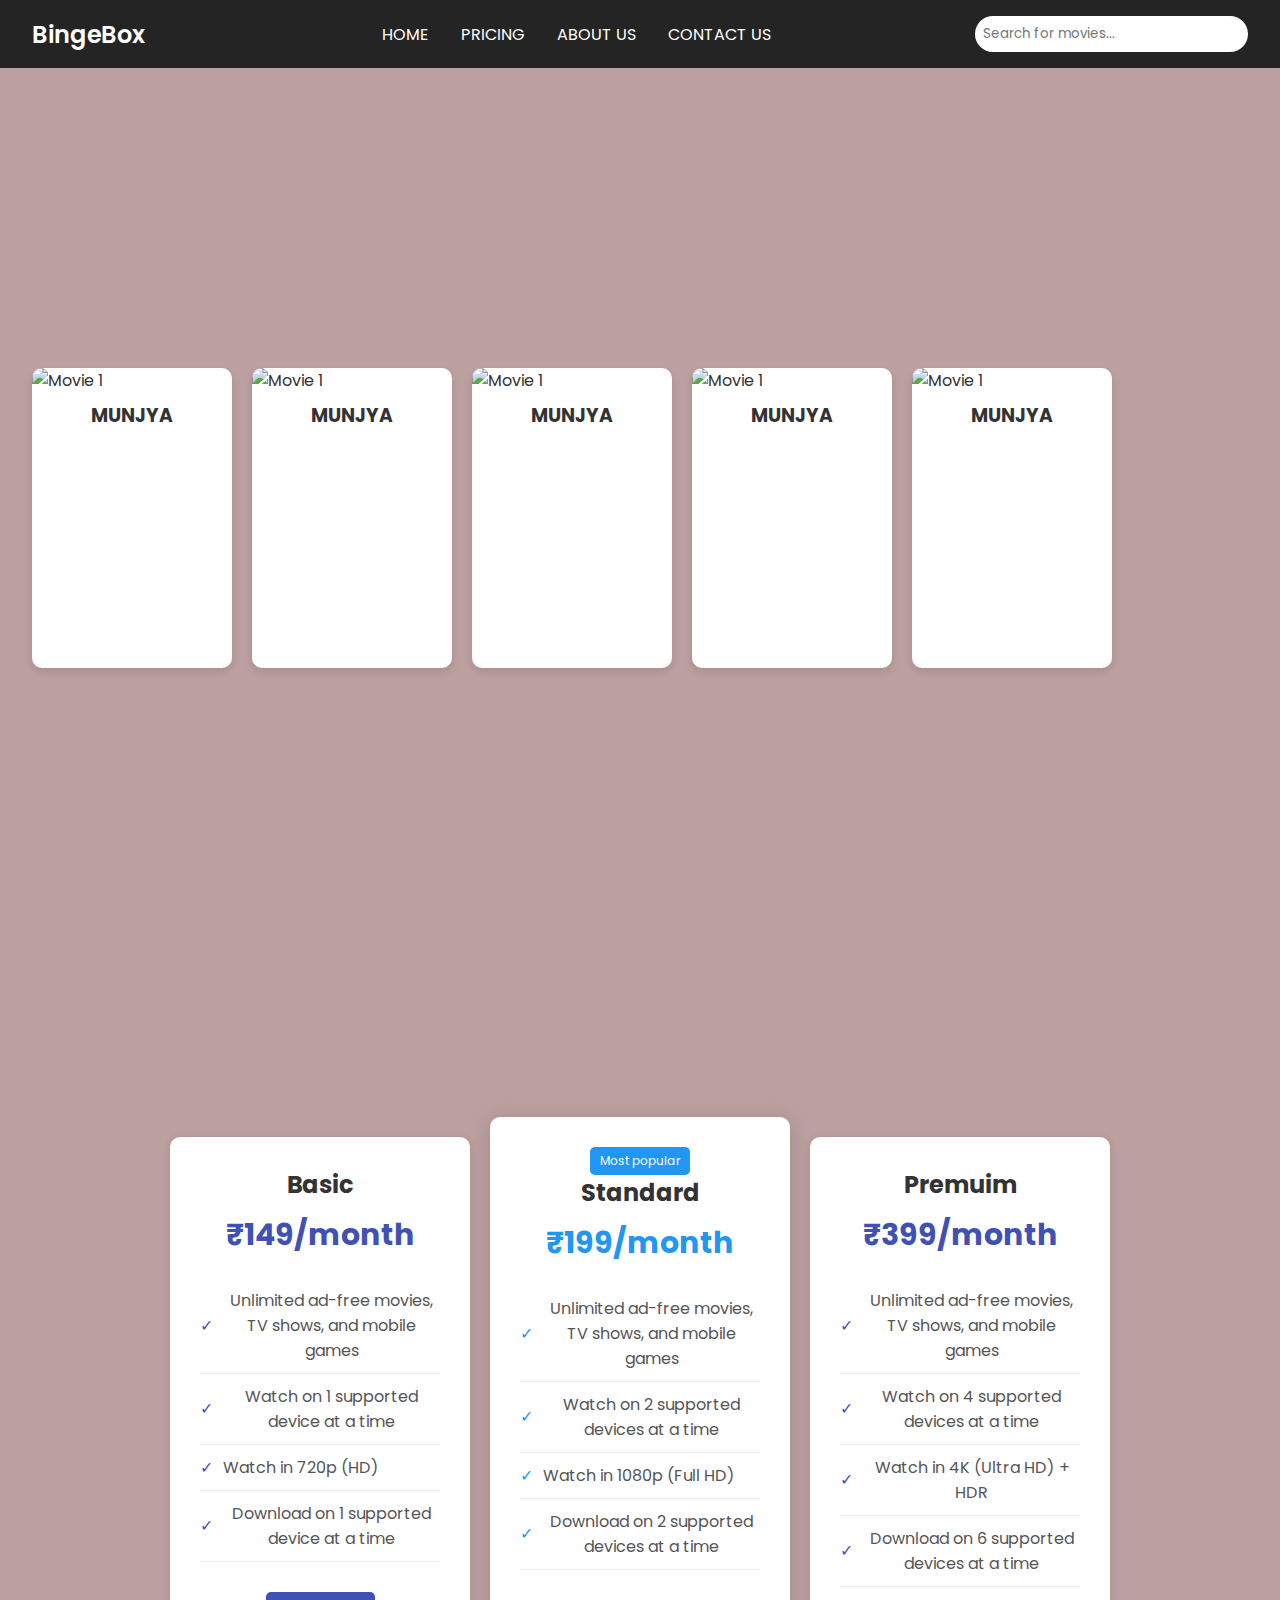
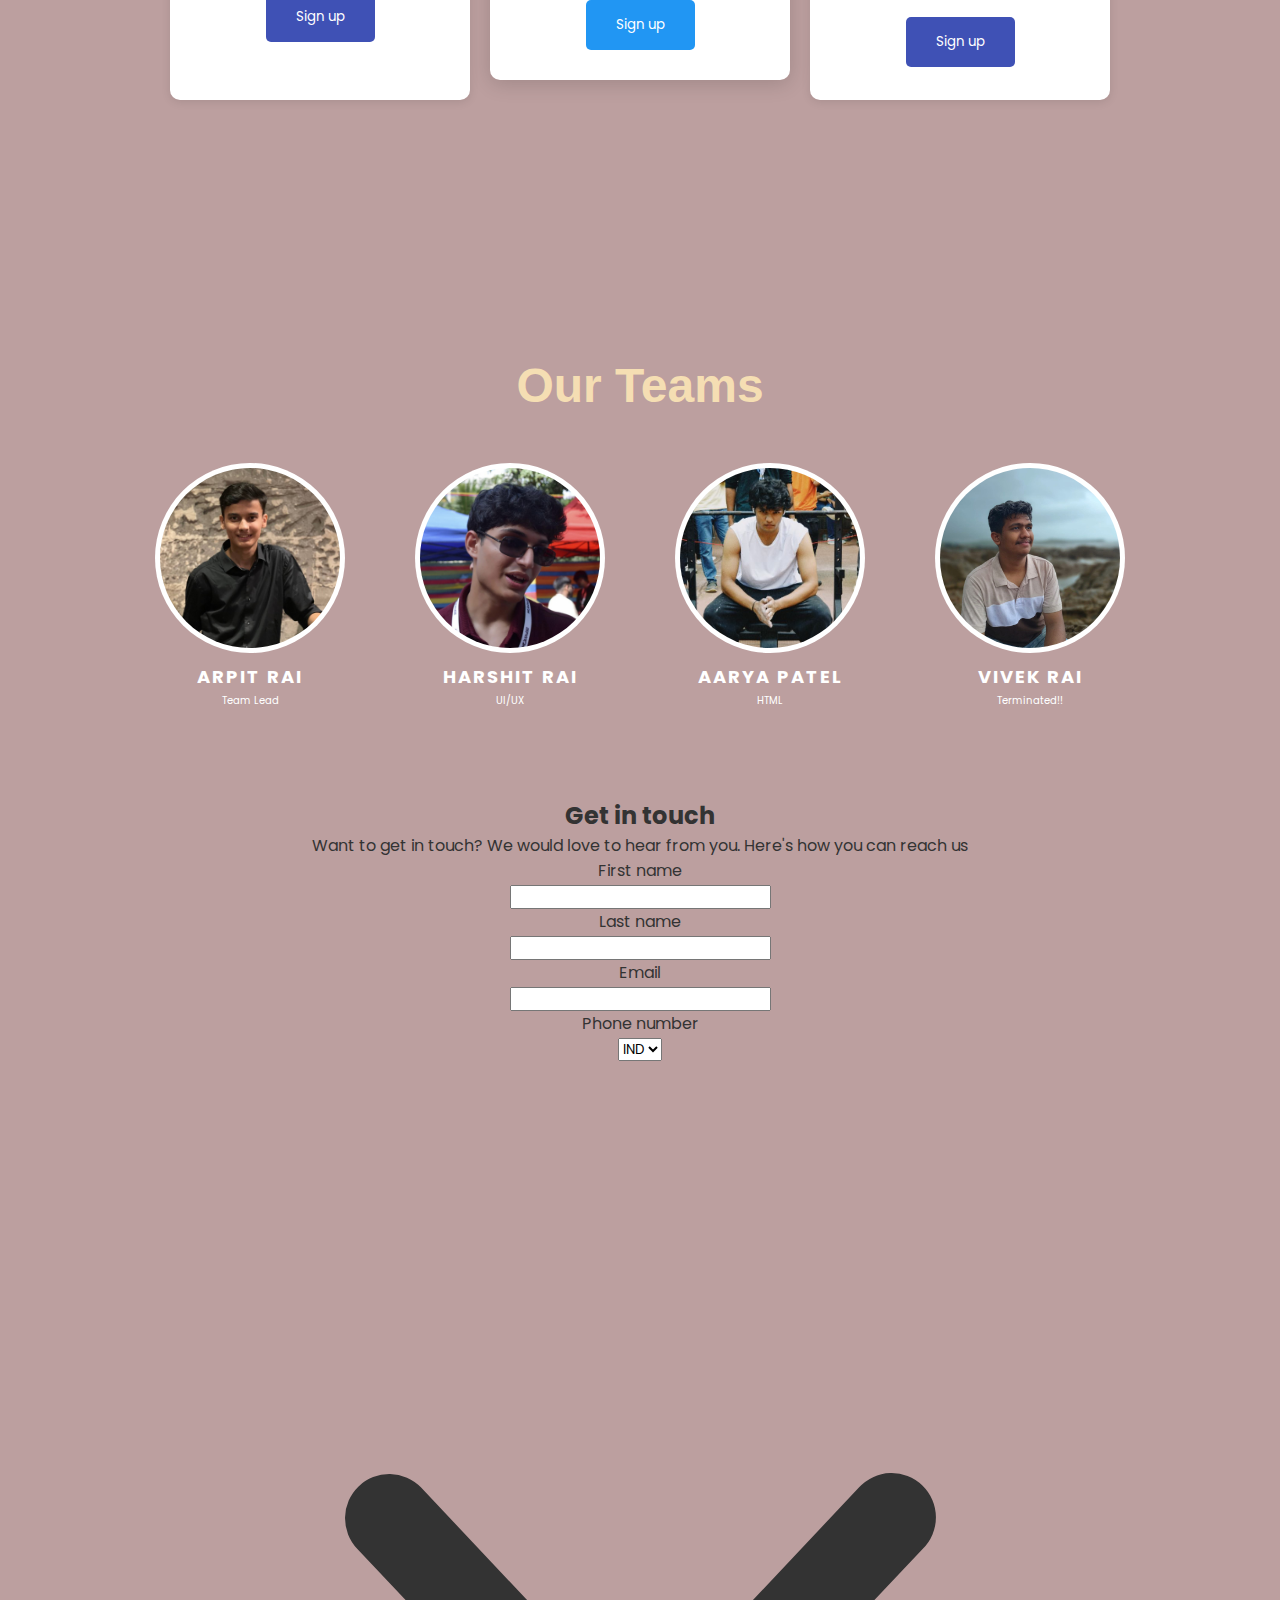
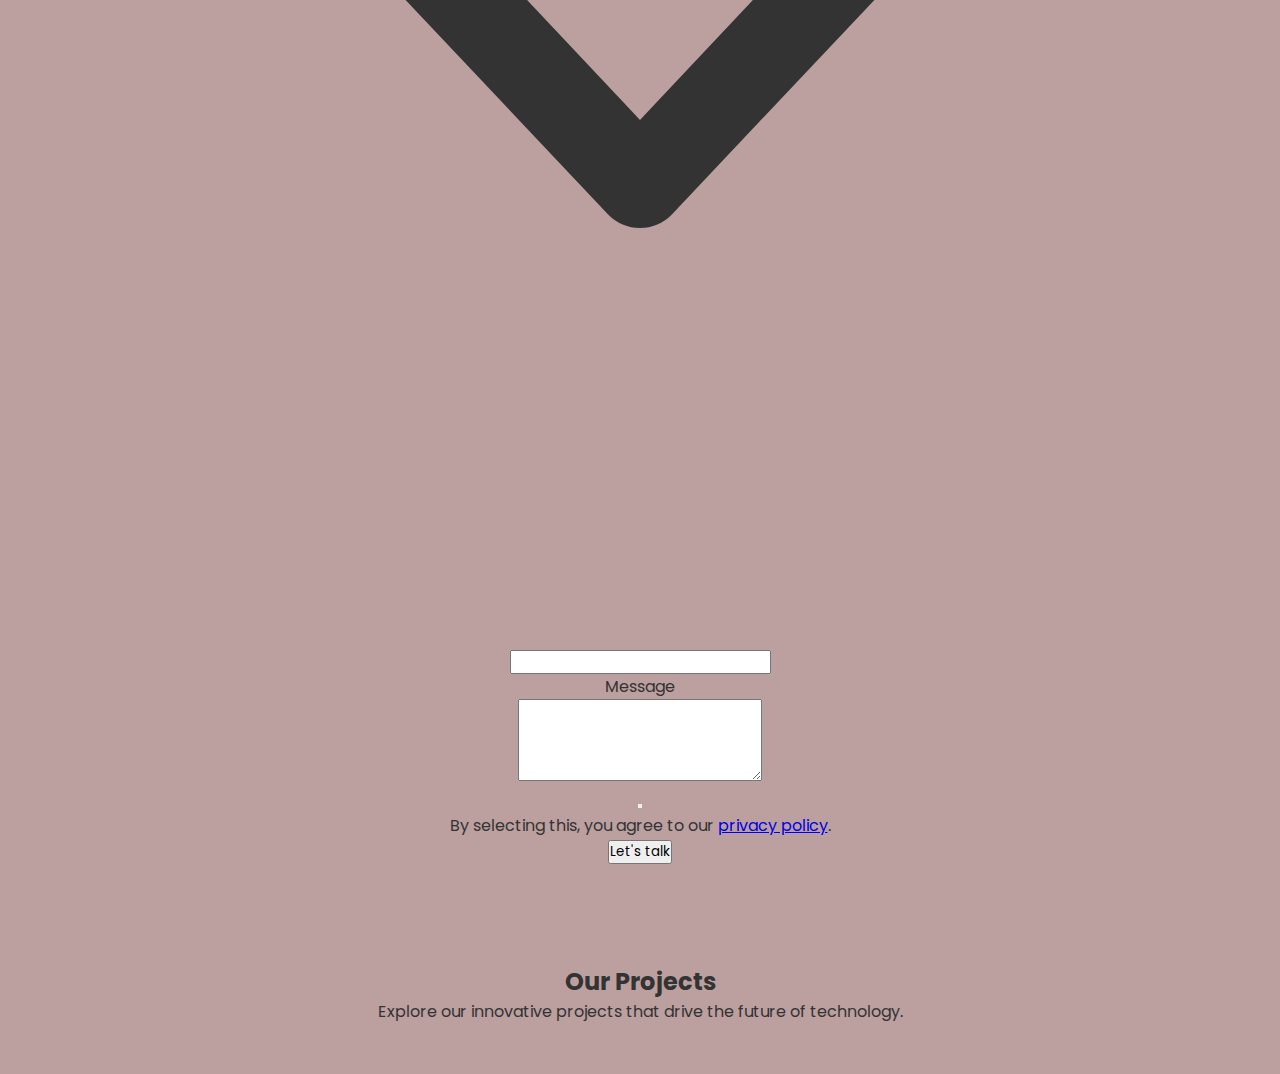
==== index.html @ 95ad0267 "BingeBox" ====
<!DOCTYPE html>
<html lang="en">

<head>
  <meta charset="UTF-8" />
  <meta name="viewport" content="width=device-width, initial-scale=1.0" />
  <title>BingeBox</title>
  <link rel="stylesheet" href="styles.css" />
  <link href="https://fonts.googleapis.com/css2?family=Poppins:wght@300;400;600&display=swap" rel="stylesheet" />
  <link rel="stylesheet" href="https://cdnjs.cloudflare.com/ajax/libs/font-awesome/4.7.0/css/font-awesome.min.css">
  <script src="https://cdn.tailwindcss.com"></script>
</head>

<body>
  <!-- Navbar -->
  <nav class="navbar">
    <div class="logo">BingeBox</div>
    <ul class="nav-links">
      <li><a href="#">HOME</a></li>
      <li><a href="#pricing">PRICING</a></li>
      <li><a href="#about">ABOUT US</a></li>
      <li><a href="#contactus">CONTACT US</a></li>
      
      <!-- <li><a href="#">LOGIN</a></li> -->
    </ul>
    <div class="search-box">
      <input type="text" placeholder="Search for movies..." />
    </div>
    <div class="hamburger">
      <span></span>
      <span></span>
      <span></span>
    </div>
  </nav>

  <!-- Movie Grid Section -->
  <section class="carousel">
    <div class="movie-grid">
      <div class="movie-card">
        <img
          src="https://img.etimg.com/thumb/width-1200,height-1200,imgsize-1774935,resizemode-75,msid-112650379/magazines/panache/munjya-tv-release-date-watch-the-hit-horror-comedy-this-week-on-television-before-ott-debut-check-details.jpg"
          alt="Movie 1" />
        <h3>MUNJYA</h3>
      </div>

      <div class="movie-card">
        <img
          src="https://img.etimg.com/thumb/width-1200,height-1200,imgsize-1774935,resizemode-75,msid-112650379/magazines/panache/munjya-tv-release-date-watch-the-hit-horror-comedy-this-week-on-television-before-ott-debut-check-details.jpg"
          alt="Movie 1" />
        <h3>MUNJYA</h3>
      </div>

      <div class="movie-card">
        <img
          src="https://img.etimg.com/thumb/width-1200,height-1200,imgsize-1774935,resizemode-75,msid-112650379/magazines/panache/munjya-tv-release-date-watch-the-hit-horror-comedy-this-week-on-television-before-ott-debut-check-details.jpg"
          alt="Movie 1" />
        <h3>MUNJYA</h3>
      </div>

      <div class="movie-card">
        <img
          src="https://img.etimg.com/thumb/width-1200,height-1200,imgsize-1774935,resizemode-75,msid-112650379/magazines/panache/munjya-tv-release-date-watch-the-hit-horror-comedy-this-week-on-television-before-ott-debut-check-details.jpg"
          alt="Movie 1" />
        <h3>MUNJYA</h3>
      </div>

      <div class="movie-card">
        <img
          src="https://img.etimg.com/thumb/width-1200,height-1200,imgsize-1774935,resizemode-75,msid-112650379/magazines/panache/munjya-tv-release-date-watch-the-hit-horror-comedy-this-week-on-television-before-ott-debut-check-details.jpg"
          alt="Movie 1" />
        <h3>MUNJYA</h3>
      </div>
      <!-- Add more movie cards as needed -->
    </div>
  </section>

  <section id="pricing" class="pricing-grid">
    <div class="pricing-table">
      <div class="pricing-card">
        <h2>Basic</h2>
        <!-- <p>The essentials to provide your best work for clients.</p> -->
        <div class="price">₹149<span>/month</span></div>
        <ul>
          <li>Unlimited ad-free movies, TV shows, and mobile games</li>
          <li>Watch on 1 supported device at a time</li>
          <li>Watch in 720p (HD)</li>
          <li>Download on 1 supported device at a time</li>
        </ul>
        <button>Sign up</button>
      </div>
      <div class="pricing-card most-popular">
        <div class="most-popular-badge">Most popular</div>
        <h2>Standard</h2>
        <!-- <p>The perfect plan for growing businesses.</p> -->
        <div class="price">₹199<span>/month</span></div>
        <ul>
          <li>Unlimited ad-free movies, TV shows, and mobile games</li>
          <li>Watch on 2 supported devices at a time</li>
          <li>Watch in 1080p (Full HD)</li>
          <li>Download on 2 supported devices at a time</li>
        </ul>
        <button>Sign up</button>
      </div>
      <div class="pricing-card">
        <h2>Premuim</h2>
        <!-- <p>The ultimate plan for large businesses.</p> -->
        <div class="price">₹399<span>/month</span></div>
        <ul>
          <li>Unlimited ad-free movies, TV shows, and mobile games</li>
          <li>Watch on 4 supported devices at a time</li>
          <li>Watch in 4K (Ultra HD) + HDR</li>
          <li>Download on 6 supported devices at a time</li>
        </ul>
        <button>Sign up</button>
      </div>
    </div>
  </section>
  <!-- <section id="home">
    <div class="hero">
      <h1>Welcome to Our Team Page</h1>
    </div>
  </section> -->

  <!-- <section id="about">
    <h2>About Us</h2>
    <p>
      We are a dedicated team of four members working on various innovative
      projects.
    </p>
    <div class="team-container">
      <div class="team-member">
        <div class="member-info">
          <div class="image-container">
            <img src="linkedin dp.jpg" alt="Member 1" />
          </div>
          <h3>Arpit Rai</h3>
          <p>Team Lead</p>
          <p>
            Lorem ipsum dolor sit amet, consectetur adipiscing elit. Praesent
            id dolor dui, dapibus gravida elit.
          </p>
        </div>
      </div>
      <div class="team-member">
        <div class="member-info">
          <div class="image-container">
            <img src="member2.jpg" alt="Member 2" />
          </div>
          <h3>Harshit Rai</h3>
          <p>Role: UX Designer</p>
          <p>
            Lorem ipsum dolor sit amet, consectetur adipiscing elit. Praesent
            id dolor dui, dapibus gravida elit.
          </p>
        </div>
      </div>
      <div class="team-member">
        <div class="member-info">
          <div class="image-container">
            <img src="member3.jpg" alt="Member 3" />
          </div>
          <h3>Vivek Rai</h3>
          <p>Role: Notice Period</p>
          <p>
            Lorem ipsum dolor sit amet, consectetur adipiscing elit. Praesent
            id dolor dui, dapibus gravida elit.
          </p>
        </div>
      </div>
      <div class="team-member">
        <div class="member-info">
          <div class="image-container">
            <img src="member4.jpg" alt="Member 4" />
          </div>
          <h3>Aarya Patel</h3>
          <p>Role: HTML Learner</p>
          <p>
            Lorem ipsum dolor sit amet, consectetur adipiscing elit. Praesent
            id dolor dui, dapibus gravida elit.
          </p>
        </div>
      </div>
    </div>
  </section> -->

  <section id="about">
    <div class="wrapper">
      <h1>Our Teams</h1>
      <div class="our-teams">
        <div class="team-member">
          <div class="member-img">
            <img src="linkedin dp.jpg" alt="">
            <div class="social_media">
              <div class="facebook item"><a href=""><i class="fa fa-facebook" aria-hidden="true"></i></a></div>
              <div class="facebook item"><a href="https://www.instagram.com/arpitr18/?__pwa=1"><i class="fa fa-instagram" aria-hidden="true"></i></a> </div>
              <div class="facebook item"><a href="https://www.linkedin.com/in/arpitr18/"><i class="fa fa-linkedin" aria-hidden="true"></i></a> </div>
            </div>
          </div>
          <h3>Arpit Rai</h3>
          <span>Team Lead</span>
        </div>
        <!-- Team Member 2 -->
        <div class="team-member">
          <div class="member-img">
            <img src="harshit.jpg" alt="">
            <div class="social_media">
              <div class="facebook item"><i class="fa fa-facebook-f" aria-hidden="true"></i> </div>
              <div class="instagram item"><i class="fa fa-instagram" aria-hidden="true"></i> </div>
              <div class="linkedin item"><i class="fa fa-linkedin" aria-hidden="true"></i> </div>
            </div>
          </div>
          <h3>Harshit Rai</h3>
          <span>UI/UX</span>
        </div>
        <!-- Team Member 3 -->
        <div class="team-member">
          <div class="member-img">
            <img src="aarya.jpg" alt="">
            <div class="social_media">
              <div class="facebook item"><i class="fa fa-facebook-f" aria-hidden="true"></i> </div>
              <div class="facebook item"><i class="fa fa-instagram" aria-hidden="true"></i> </div>
              <div class="facebook item"><i class="fa fa-linkedin" aria-hidden="true"></i> </div>
            </div>
          </div>
          <h3>Aarya Patel</h3>
          <span>HTML</span>
        </div>
        <!-- Team Member 4 -->
        <div class="team-member">
          <div class="member-img">
            <img src="petlu.jpg" alt="">
            <div class="social_media">
              <div class="facebook item"><i class="fa fa-facebook-f" aria-hidden="true"></i> </div>
              <div class="facebook item"><i class="fa fa-instagram" aria-hidden="true"></i> </div>
              <div class="facebook item"><i class="fa fa-linkedin" aria-hidden="true"></i> </div>
            </div>
          </div>
          <h3>Vivek Rai</h3>
          <span>Terminated!! </span>
        </div>
      </div>
    </div>
  </section>

  <section id="contactus">
    <div class="isolate bg-white px-6 py-24 sm:py-32 lg:px-8">
      <div class="absolute inset-x-0 top-[-10rem] -z-10 transform-gpu overflow-hidden blur-3xl sm:top-[-20rem]"
        aria-hidden="true">
        <!-- <div
          class="relative left-1/2 -z-10 aspect-[1155/678] w-[36.125rem] max-w-none -translate-x-1/2 rotate-[30deg] bg-gradient-to-tr from-[#ff80b5] to-[#9089fc] opacity-30 sm:left-[calc(50%-40rem)] sm:w-[72.1875rem]"
          style="
              clip-path: polygon(
                74.1% 44.1%,
                100% 61.6%,
                97.5% 26.9%,
                85.5% 0.1%,
                80.7% 2%,
                72.5% 32.5%,
                60.2% 62.4%,
                52.4% 68.1%,
                47.5% 58.3%,
                45.2% 34.5%,
                27.5% 76.7%,
                0.1% 64.9%,
                17.9% 100%,
                27.6% 76.8%,
                76.1% 97.7%,
                74.1% 44.1%
              );"></div>
   -->
      </div>
      <!--  -->
      <div class="mx-auto max-w-2xl text-center">
        <h2 class="text-3xl font-bold tracking-tight text-gray-900 sm:text-4xl">
          Get in touch
        </h2>
        <p class="mt-2 text-lg leading-8 text-gray-600">
          Want to get in touch? We would love to hear from you. Here's how you can reach us
        </p>
      </div>
      <form action="#" method="POST" class="mx-auto mt-16 max-w-xl sm:mt-20">
        <div class="grid grid-cols-1 gap-x-8 gap-y-6 sm:grid-cols-2">
          <div>
            <label for="first-name" class="block text-sm font-semibold leading-6 text-gray-900">First name</label>
            <div class="mt-2.5">
              <input type="text" name="first-name" id="first-name" autocomplete="given-name"
                class="block w-full rounded-md border-0 px-3.5 py-2 text-gray-900 shadow-sm ring-1 ring-inset ring-gray-300 placeholder:text-gray-400 focus:ring-2 focus:ring-inset focus:ring-indigo-600 sm:text-sm sm:leading-6" />
            </div>
          </div>
          <div>
            <label for="last-name" class="block text-sm font-semibold leading-6 text-gray-900">Last name</label>
            <div class="mt-2.5">
              <input type="text" name="last-name" id="last-name" autocomplete="family-name"
                class="block w-full rounded-md border-0 px-3.5 py-2 text-gray-900 shadow-sm ring-1 ring-inset ring-gray-300 placeholder:text-gray-400 focus:ring-2 focus:ring-inset focus:ring-indigo-600 sm:text-sm sm:leading-6" />
            </div>
          </div>
        </div>
        <div class="sm:col-span-2">
          <label for="email" class="block text-sm font-semibold leading-6 text-gray-900">Email</label>
          <div class="mt-2.5">
            <input type="email" name="email" id="email" autocomplete="email"
              class="block w-full rounded-md border-0 px-3.5 py-2 text-gray-900 shadow-sm ring-1 ring-inset ring-gray-300 placeholder:text-gray-400 focus:ring-2 focus:ring-inset focus:ring-indigo-600 sm:text-sm sm:leading-6" />
          </div>
        </div>
        <div class="sm:col-span-2">
          <label for="phone-number" class="block text-sm font-semibold leading-6 text-gray-900">Phone number</label>
          <div class="relative mt-2.5">
            <div class="absolute inset-y-0 left-0 flex items-center">
              <label for="country" class="sr-only">Country</label>
              <select id="country" name="country"
                class="h-full rounded-md border-0 bg-transparent bg-none py-0 pl-4 pr-9 text-gray-400 focus:ring-2 focus:ring-inset focus:ring-indigo-600 sm:text-sm">
                <option>IND</option>
                <option>US</option>
                <option>CA</option>
                <option>EU</option>
              </select>
              <svg class="pointer-events-none absolute right-3 top-0 h-full w-5 text-gray-400" viewBox="0 0 20 20"
                fill="currentColor" aria-hidden="true">
                <path fill-rule="evenodd"
                  d="M5.23 7.21a.75.75 0 011.06.02L10 11.168l3.71-3.938a.75.75 0 111.08 1.04l-4.25 4.5a.75.75 0 01-1.08 0l-4.25-4.5a.75.75 0 01.02-1.06z"
                  clip-rule="evenodd" />
              </svg>
            </div>
            <input type="tel" name="phone-number" id="phone-number" autocomplete="tel"
              class="block w-full rounded-md border-0 px-3.5 py-2 pl-20 text-gray-900 shadow-sm ring-1 ring-inset ring-gray-300 placeholder:text-gray-400 focus:ring-2 focus:ring-inset focus:ring-indigo-600 sm:text-sm sm:leading-6" />
          </div>
        </div>
        <div class="sm:col-span-2">
          <label for="message" class="block text-sm font-semibold leading-6 text-gray-900">Message</label>
          <div class="mt-2.5">
            <textarea name="message" id="message" rows="4"
              class="block w-full rounded-md border-0 px-3.5 py-2 text-gray-900 shadow-sm ring-1 ring-inset ring-gray-300 placeholder:text-gray-400 focus:ring-2 focus:ring-inset focus:ring-indigo-600 sm:text-sm sm:leading-6"></textarea>
          </div>
        </div>
        <div class="flex gap-x-4 sm:col-span-2">
          <div class="flex h-6 items-center">
            <!-- Enabled: "bg-indigo-600", Not Enabled: "bg-gray-200" -->
            <button type="button"
              class="flex w-8 flex-none cursor-pointer rounded-full bg-gray-200 p-px ring-1 ring-inset ring-gray-900/5 transition-colors duration-200 ease-in-out focus-visible:outline focus-visible:outline-2 focus-visible:outline-offset-2 focus-visible:outline-indigo-600"
              role="switch" aria-checked="false" aria-labelledby="switch-1-label">
              <span class="sr-only">Agree to policies</span>
  
              <span aria-hidden="true"
                class="h-4 w-4 translate-x-0 transform rounded-full bg-white shadow-sm ring-1 ring-gray-900/5 transition duration-200 ease-in-out"></span>
            </button>
          </div>
          <label class="text-sm leading-6 text-gray-600" id="switch-1-label">
            By selecting this, you agree to our
            <a href="#" class="font-semibold text-indigo-600">privacy&nbsp;policy</a>.
          </label>
        </div>
        <div class="mt-10">
          <button type="submit"
            class="block w-full rounded-md bg-indigo-600 px-3.5 py-2.5 text-center text-sm font-semibold text-white shadow-sm hover:bg-indigo-500 focus-visible:outline focus-visible:outline-2 focus-visible:outline-offset-2 focus-visible:outline-indigo-600">
            Let's talk
          </button>
        </div>
    </div>
    
  </section>


  <section id="projects">
    <h2>Our Projects</h2>
    <p>
      Explore our innovative projects that drive the future of technology.
    </p>
  </section>
  <script>
    // Toggle mobile menu
    const hamburger = document.querySelector(".hamburger");
    const navLinks = document.querySelector(".nav-links");

    hamburger.addEventListener("click", () => {
      navLinks.classList.toggle("open");
    });

    const carousel = document.querySelector(".movie-grid");
    let isPaused = false;

    carousel.addEventListener("mouseenter", () => {
      isPaused = true;
      carousel.style.animationPlayState = "paused";
    });

    carousel.addEventListener("mouseleave", () => {
      isPaused = false;
      carousel.style.animationPlayState = "running";
    });

    // const movieGrid = document.querySelector(".movie-grid");
    // const cards = document.querySelectorAll(".movie-card");

    // // Clone the movie cards to make the carousel infinite
    // cards.forEach((card) => {
    //   const clone = card.cloneNode(true);
    //   movieGrid.appendChild(clone);
    // });
  </script>
</body>

</html>
---- styles.css ----
* {
  margin: 0;
  padding: 0;
  box-sizing: border-box;
}

body {
  font-family: "Poppins", sans-serif;
  background-color: #f4f4f4;
  color: #333;
}

.navbar {
  display: flex;
  justify-content: space-between;
  align-items: center;
  padding: 1rem 2rem;
  background-color: #242424;
  color: white;
}

.navbar .logo {
  font-size: 1.5rem;
  font-weight: 600;
}

.nav-links {
  list-style-type: none;
  display: flex;
}

.nav-links li {
  margin-left: 2rem;
}

.nav-links li a {
  color: white;
  text-decoration: none;
  font-weight: 400;
  transition: color 0.3s ease;
}

.nav-links li a:hover {
  color: #ff9900;
}

.search-box input {
  padding: 0.5rem;
  border: none;
  border-radius: 25px;
  outline: none;
}

.hamburger {
  display: none;
  flex-direction: column;
  cursor: pointer;
}

.hamburger span {
  width: 25px;
  height: 3px;
  background-color: white;
  margin: 3px 0;
  transition: all 0.3s ease;
}

/* Responsive Styles */
@media (max-width: 768px) {
  .nav-links {
    position: absolute;
    right: 0;
    top: 60px;
    height: 100vh;
    width: 100%;
    background-color: #242424;
    flex-direction: column;
    align-items: center;
    justify-content: center;
    display: none;
  }

  .nav-links.open {
    display: flex;
  }

  .nav-links li {
    margin: 20px 0;
  }

  .search-box input {
    width: 150px;
  }

  .hamburger {
    display: flex;
  }
}

/* Movie Grid */

.carousel {
  position: relative;
  width: 100vw; /* Full screen width */
  height: 100vh; /* Full screen height */
  overflow: hidden;
}

.movie-grid {
  display: flex;
  justify-content: flex-start;
  align-items: center;
  height: 100%;
  gap: 20px;
  padding: 2rem;
  animation: slide-left 30s linear infinite;
}

.movie-card {
  background-color: white;
  width: 200px;
  height: 300px;
  border-radius: 10px;
  overflow: hidden;
  box-shadow: 0 4px 8px rgba(0, 0, 0, 0.1);
  transition: transform 0.3s ease, box-shadow 0.3s ease;
}

.movie-card:hover {
  transform: scale(1.5);
  
  box-shadow: 0 8px 16px rgba(0, 0, 0, 0.2);
}

.movie-card img {
  width: 100%;
  height: 85%;
}

.movie-card h3 {
  text-align: center;
  padding: 0.5rem;
}

@keyframes slide-left {
  0% {
    transform: translateX(100%);
  }
  100% {
    transform: translateX(-100%);
  }
}

/* Optional image size for consistent card display */
img {
  height: 100px;
  width: 100px;
}

/* Pricing Section */
.pricing-grid {
  display: flex;
  justify-content: center;
  align-items: center;
  gap: 20px;
  height: 100vh;
  padding: 2rem;
}
.pricing-table {
  display: flex;
  gap: 20px;
}

.pricing-card {
  background-color: white;
  border-radius: 10px;
  padding: 30px;
  box-shadow: 0px 2px 10px rgba(0, 0, 0, 0.1);
  text-align: center;
  width: 300px;
}

.pricing-card h2 {
  color: #333;
  margin-bottom: 10px;
}

.pricing-card p {
  color: #777;
  font-size: 14px;
  margin-bottom: 20px;
}

.pricing-card .price {
  font-size: 30px;
  font-weight: bold;
  color: #3f51b5;
  margin-bottom: 20px;
}

.pricing-card ul {
  list-style: none;
  padding: 0;
  margin-bottom: 30px;
}

.pricing-card ul li {
  color: #555;
  padding: 10px 0;
  border-bottom: 1px solid #eee;
  display: flex;
  align-items: center;
}

.pricing-card ul li::before {
  content: "\2713"; /* Checkmark character */
  color: #3f51b5;
  margin-right: 10px;
}

.pricing-card button {
  background-color: #3f51b5;
  color: white;
  border: none;
  padding: 15px 30px;
  border-radius: 5px;
  cursor: pointer;
  transition: background-color 0.3s;
}

.pricing-card button:hover {
  background-color: #303f9f;
}

.pricing-card.most-popular {
  transform: translateY(-20px);
  box-shadow: 0px 4px 20px rgba(0, 0, 0, 0.15);
}

.pricing-card.most-popular .price {
  color: #2196f3;
}

.pricing-card.most-popular ul li::before {
  color: #2196f3;
}

.pricing-card.most-popular button {
  background-color: #2196f3;
}

.pricing-card.most-popular button:hover {
  background-color: #1976d2;
}

.pricing-card .most-popular-badge {
  background-color: #2196f3;
  color: white;
  padding: 5px 10px;
  border-radius: 5px;
  font-size: 12px;
  margin-top: -20px;
  display: inline-block;
}
/* AboutUS */
.hero {
  text-align: center;
  padding: 100px 20px;
  color: rgb(17, 17, 17);
}

#about {
  padding: 50px;
  text-align: center;
}

.team-container {
  display: flex;
  justify-content: space-around;
  margin-top: 30px;
}

.team-member {
  position: relative;
  width: 150px;
  height: 150px;
  cursor: pointer;
  transition: all 0.3s ease;
}

.image-container {
  width: 100%;
  height: 100%;
  border-radius: 50%;
  overflow: hidden;
  margin: 0 auto;
  transition: border-radius 0.3s ease, transform 0.3s ease;
}

.team-member img {
  width: 100%;
  height: 100%;
  object-fit: cover;
  transition: transform 0.3s ease, border-radius 0.3s ease;
}

.member-info {
  position: absolute;
  top: 0;
  left: 0;
  width: 150px;
  height: 150px;
  border-radius: 50%;
  background-color: white;
  padding: 10px;
  display: flex;
  justify-content: center;
  align-items: center;
  transition: all 0.3s ease;
  overflow: hidden;
  box-shadow: 0 4px 8px rgba(0, 0, 0, 0.2);
  text-align: center;
}

.member-info h3,
.member-info p {
  display: none;
  margin: 0;
}

.team-member:hover .image-container {
  border-radius: 0;
}

.team-member:hover img {
  border-radius: 0;
  transform: scale(1);
}

.team-member:hover .member-info {
  width: 200px;
  height: 300px;
  border-radius: 20px;
  flex-direction: column;
  justify-content: flex-start;
  padding-top: 20px;
}

.team-member:hover .member-info h3,
.team-member:hover .member-info p {
  display: block;
}

#projects {
  padding: 50px;
  text-align: center;
}

#contactus {
  margin-top: 100px;
  padding: 50px;
  text-align: center;
  /* border-radius: 20px; */
}

/* Our Teams */
@import url('https://fonts.googleapis.com/css2?family=Poppins:ital,wght@0,100;0,200;0,300;0,400;0,500;0,600;0,700;0,800;0,900;1,100;1,200;1,300;1,400;1,500;1,600;1,700;1,800;1,900&display=swap');


*{
  margin: 0;
  padding: 0;
  box-sizing: border-box;
  font-family: 'Poppins' , sans-serif;
}
body{
  background: rgb(188, 159, 159);
}
.wrapper{
  margin-top: 40px;
  text-align: center;
}
.wrapper h1{
  font-family: sans-serif;
  font-size: 48px;
  color: wheat;
  margin-bottom: 25px;
}
.our-teams{
  width: auto;
  display: flex;
  justify-content: center;
  flex-wrap: wrap;
}

.our-teams .team-member{
  width: 250px;
  margin: 5px;
  color: white;
  padding: 20px;

}

.our-teams .team-member .member-img{
  background:white;
  max-width: 190px;
  width: 100%;
  height: 190px;
  margin: 0 auto;
  border-radius: 50%;
  padding: 5px;
  position: relative;
  cursor: pointer;
}

.our-teams .team-member .member-img img{
  width: 100%;
  height: 100%;
  border-radius: 50%;
}

.our-teams .team-member h3{
  text-transform: uppercase;
  font-size: 18px;
  line-height: 18px;
  letter-spacing: 2px;
  margin: 15px 0 0px;
}

.our-teams .team-member span{
  font-size: 10px;
}

.our-teams .team-member p{
  margin-top: 20px;
  font-size: 14px;
  line-height: 20px;
}

.our-teams .team-member .member-img .social_media{
  position: absolute;
  top: 5px;
  left: 5px;
  background: rgba(0,0,0,0.64);
  justify-content: center;
  width: 95%;
  height: 95%;
  border-radius: 50%;
  align-items: center;
  display: flex;
  transform: scale(0);
  transition: all 0.5s ease;
}
.our-teams .team-member .member-img .social_media .item{
  margin: 0 10px;
}

.our-teams .team-member .member-img .social_media .fab{
  color: #8c7ae6;
  font-size: 20px;
}
.our-teams .team-member .member-img:hover .social_media{
  transform: scale(1);

}
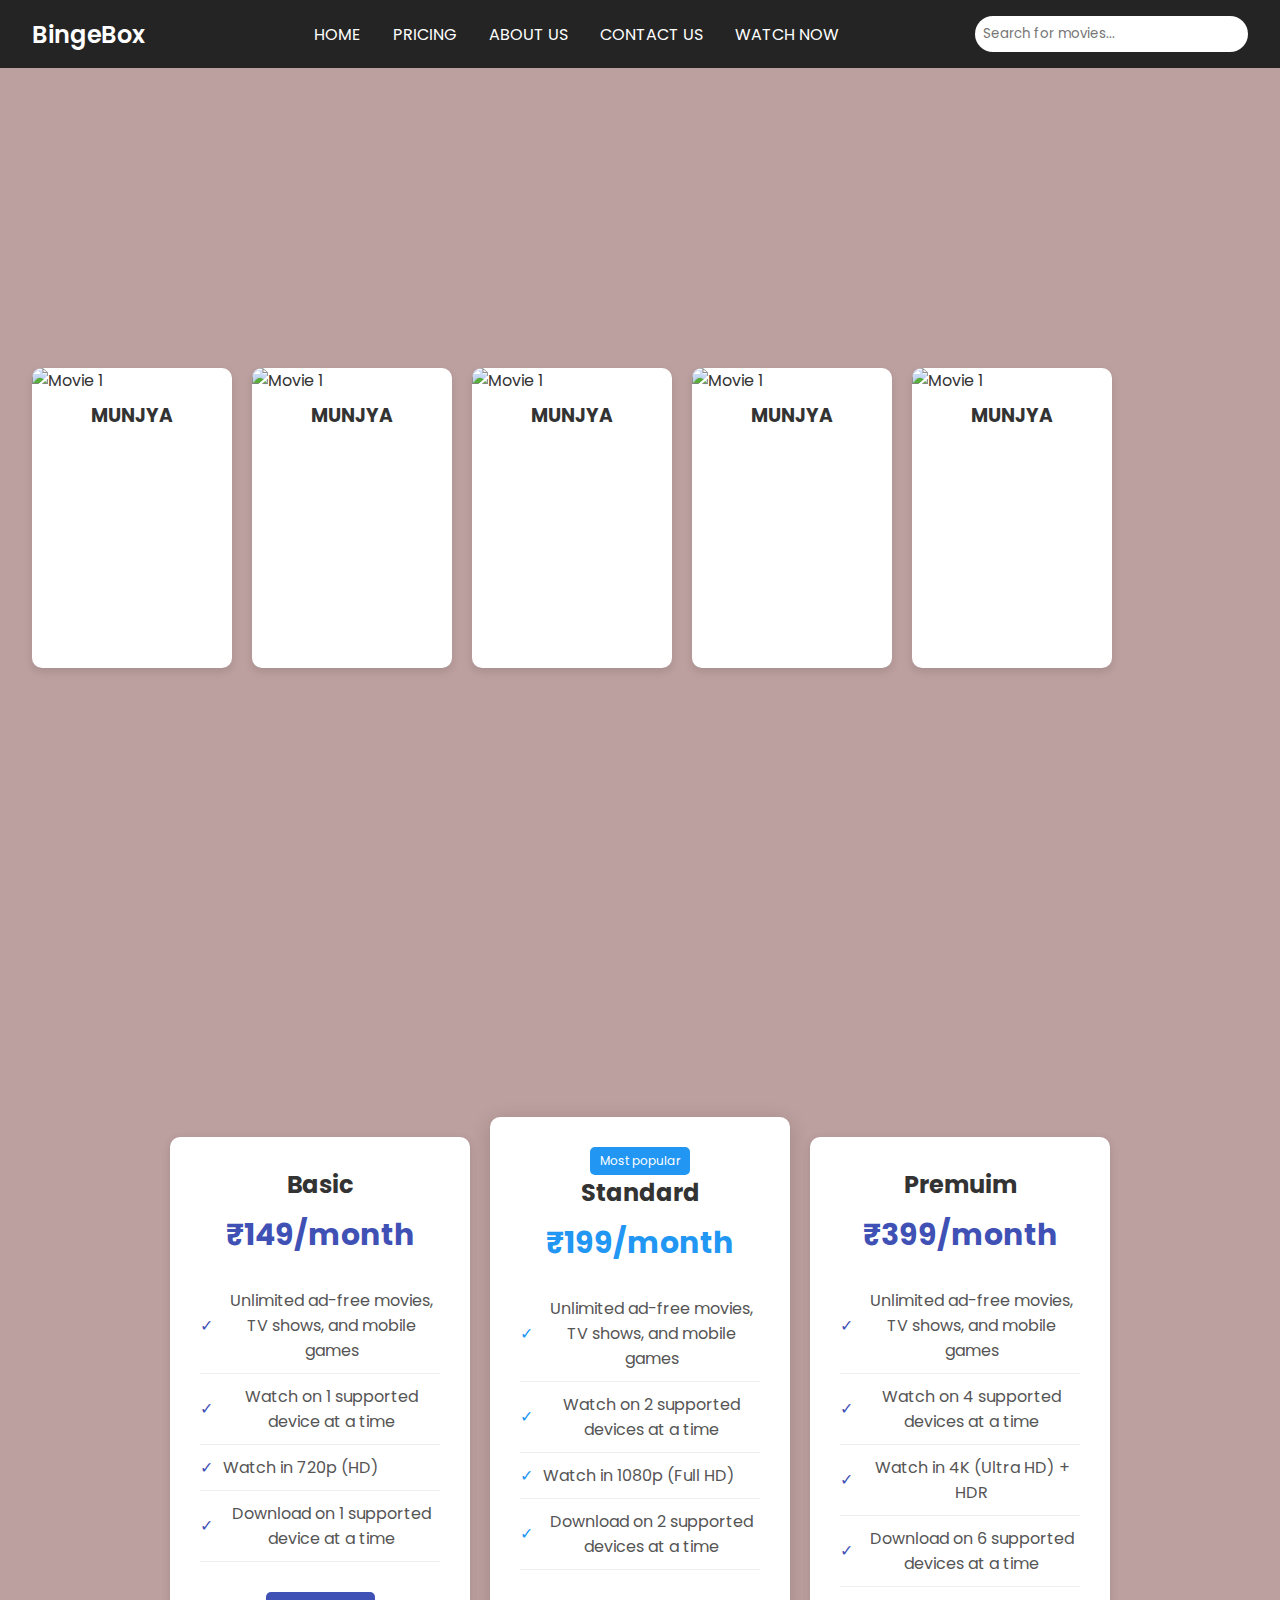
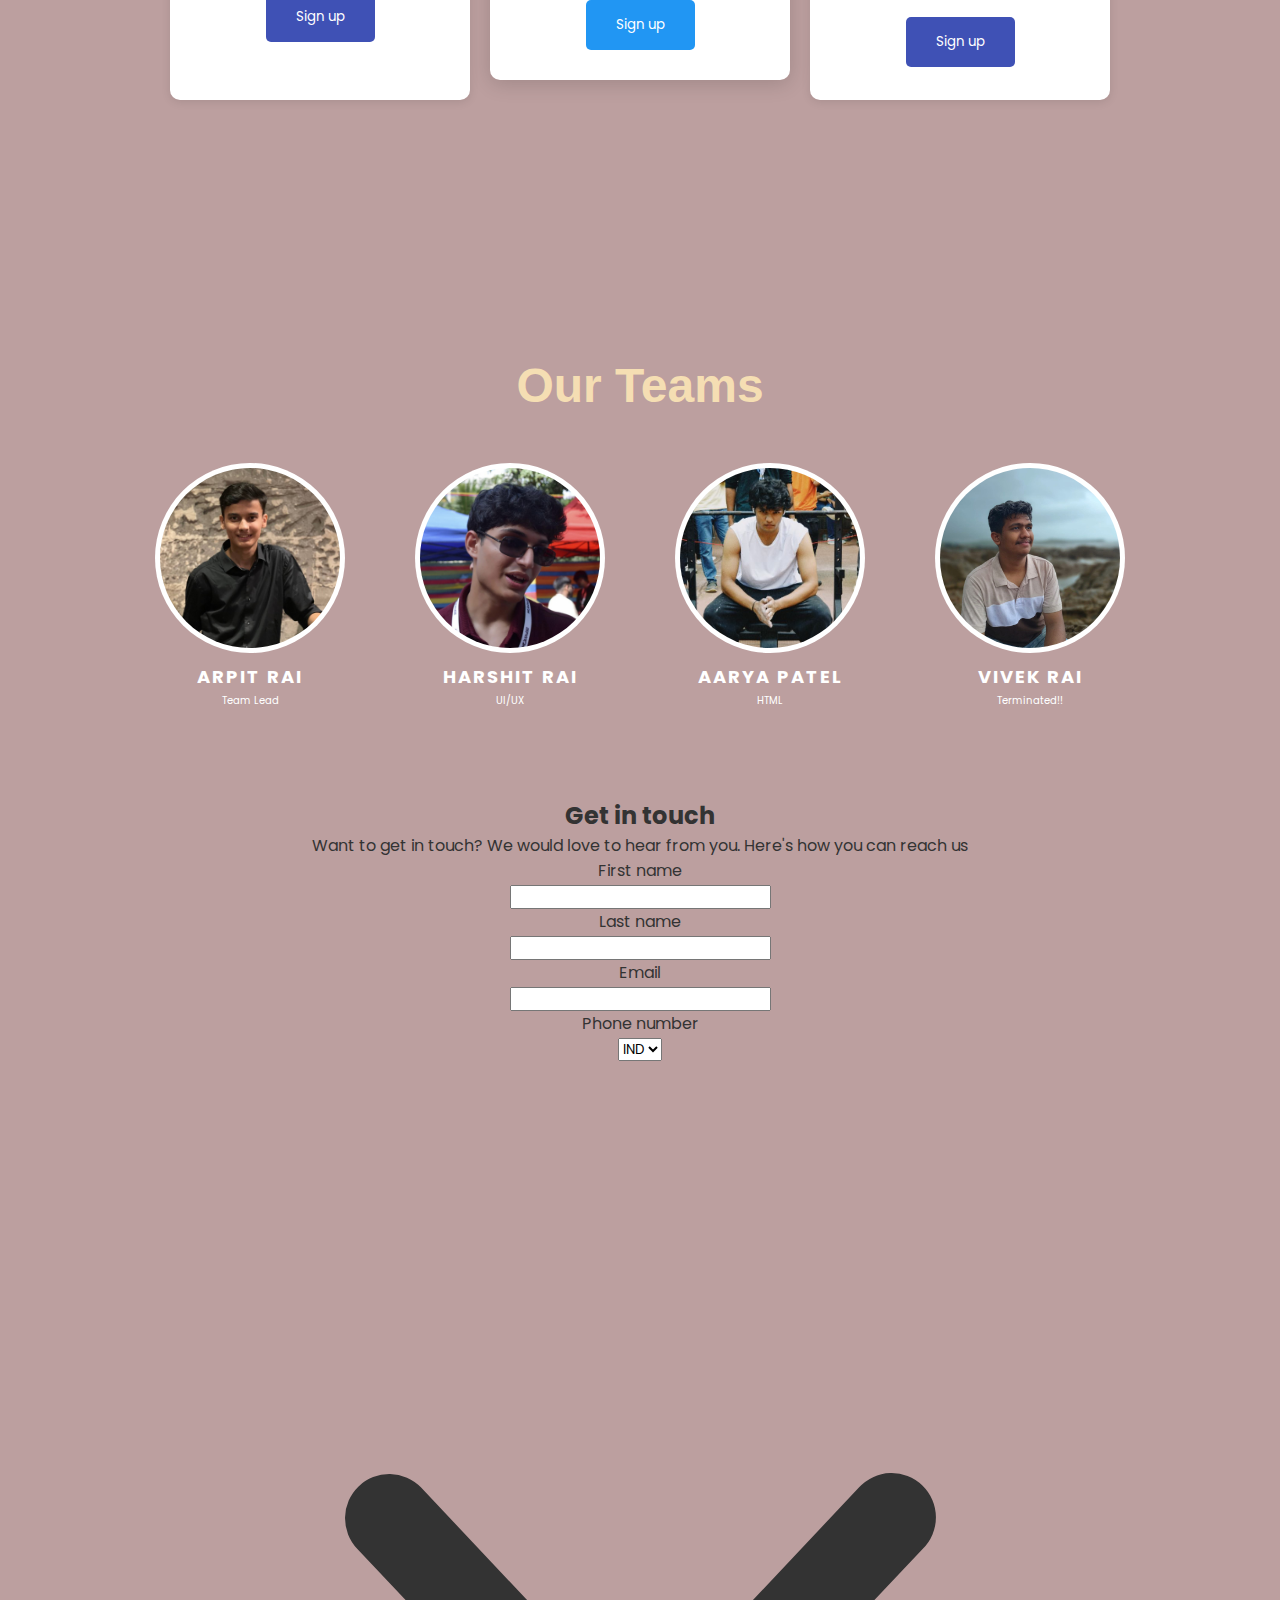
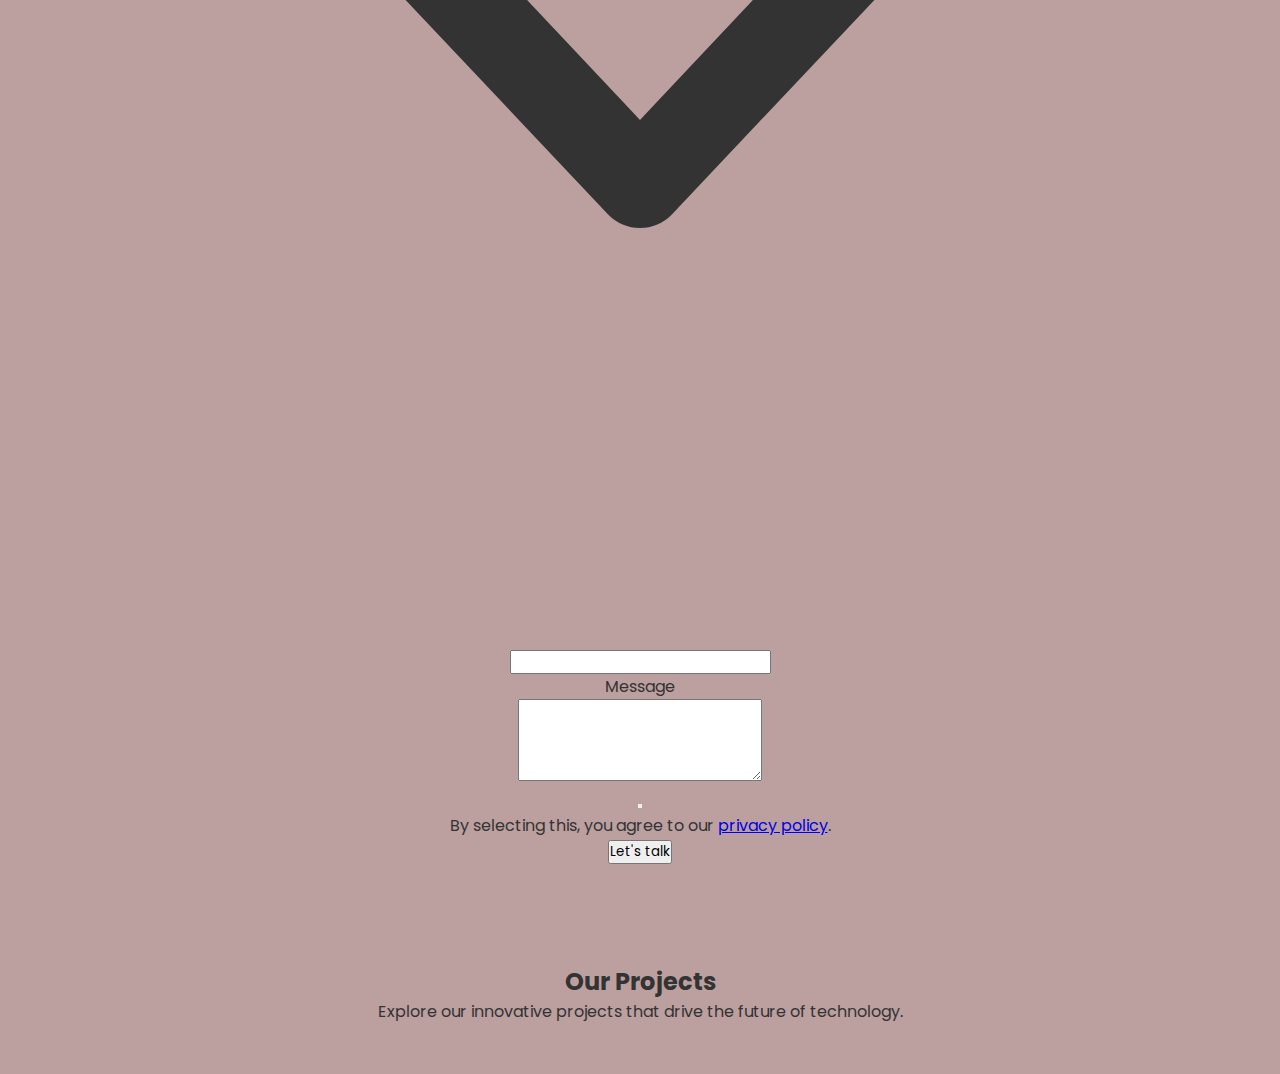
==== commit 7416c107: "Updated index2 in index" ====
--- a/index.html
+++ b/index.html
@@ -20,6 +20,7 @@
       <li><a href="#pricing">PRICING</a></li>
       <li><a href="#about">ABOUT US</a></li>
       <li><a href="#contactus">CONTACT US</a></li>
+      <li><a href="index2.html">WATCH NOW</a></li>
       
       <!-- <li><a href="#">LOGIN</a></li> -->
     </ul>
@@ -399,4 +400,4 @@
   </script>
 </body>
 
-</html>+</html>
